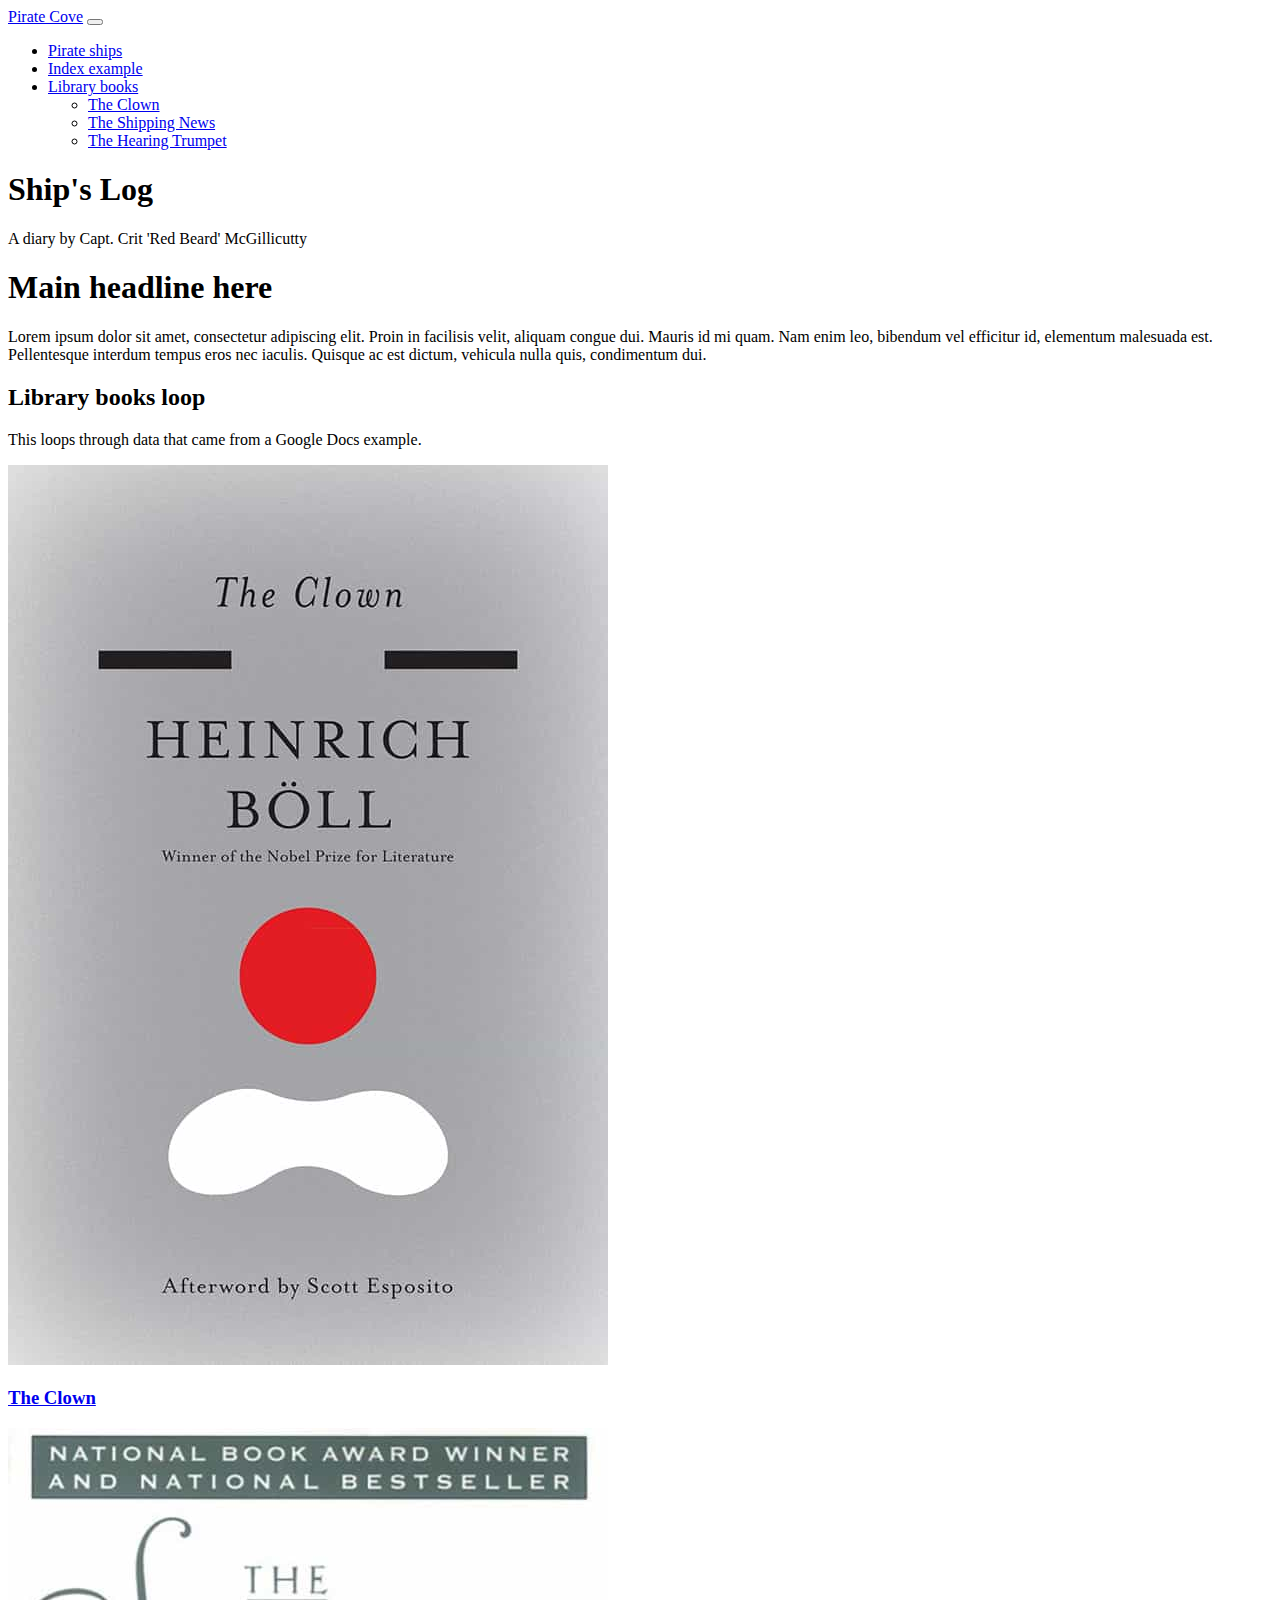
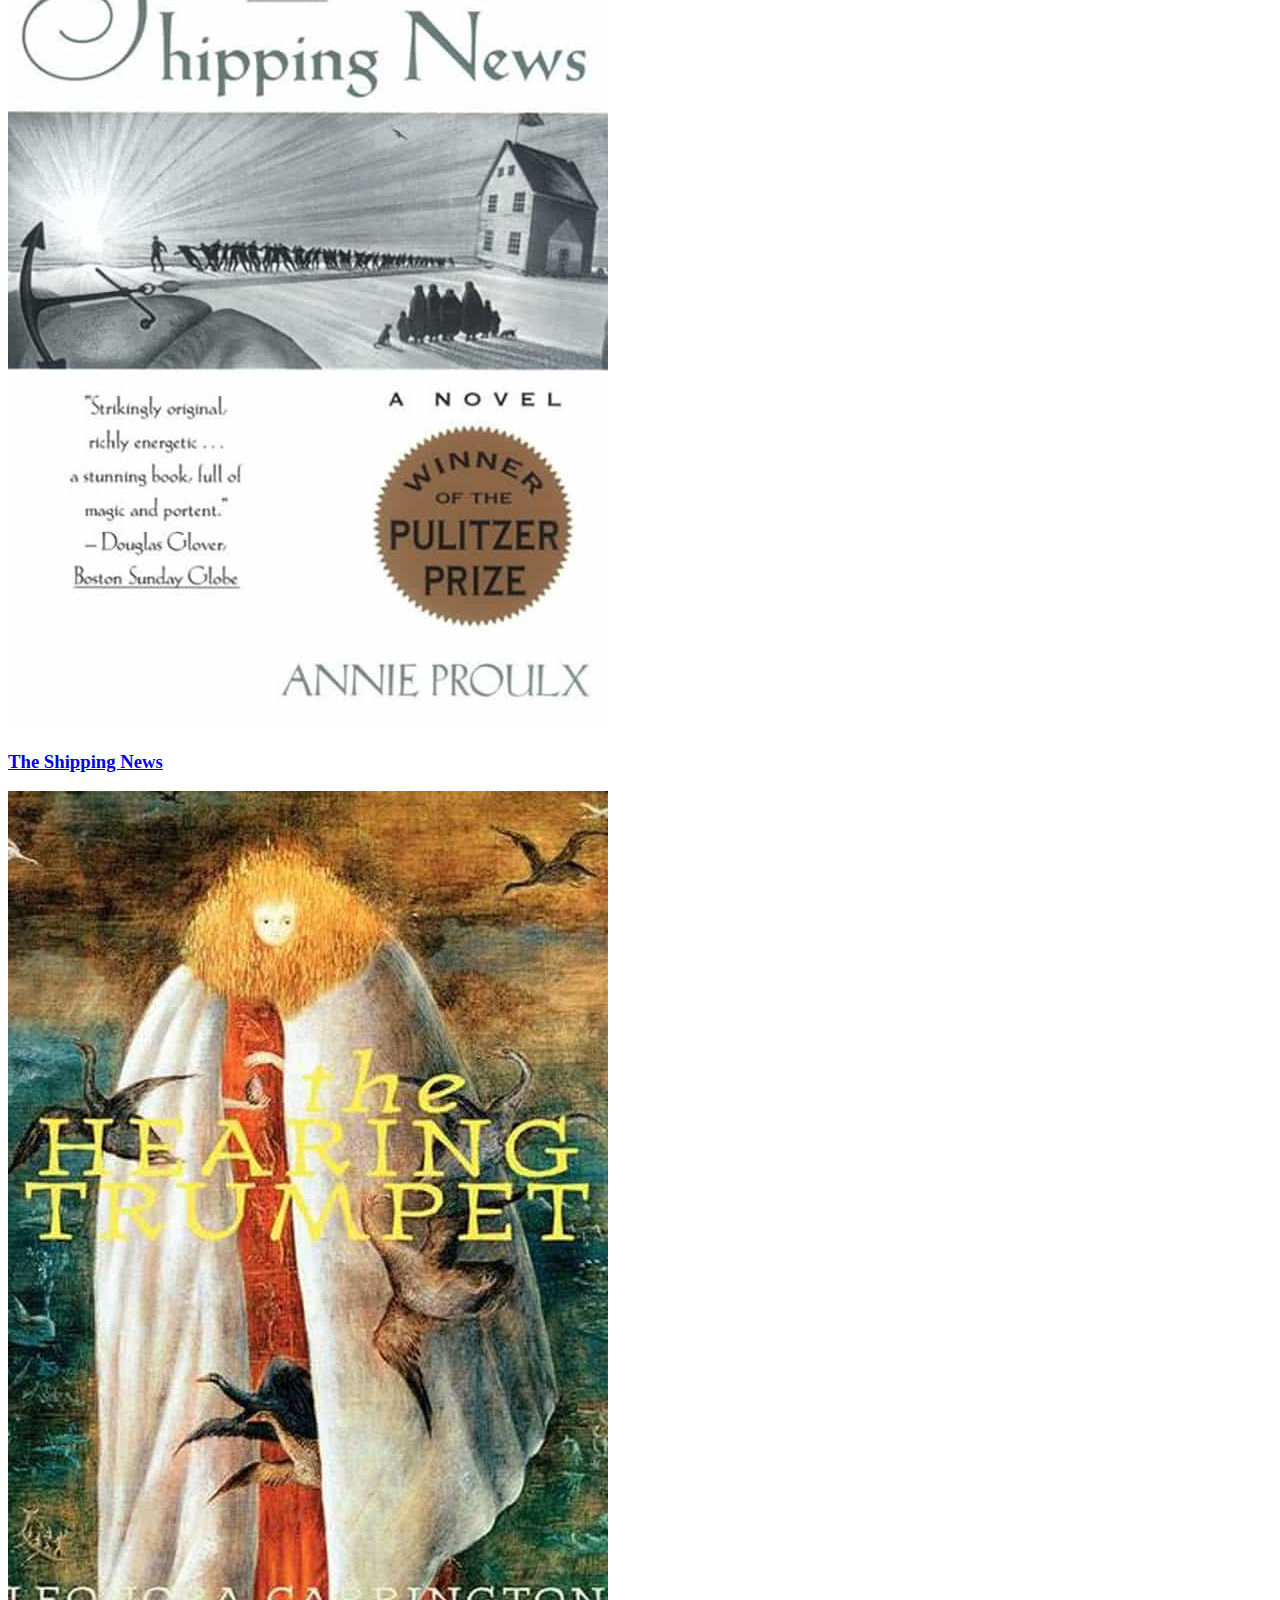
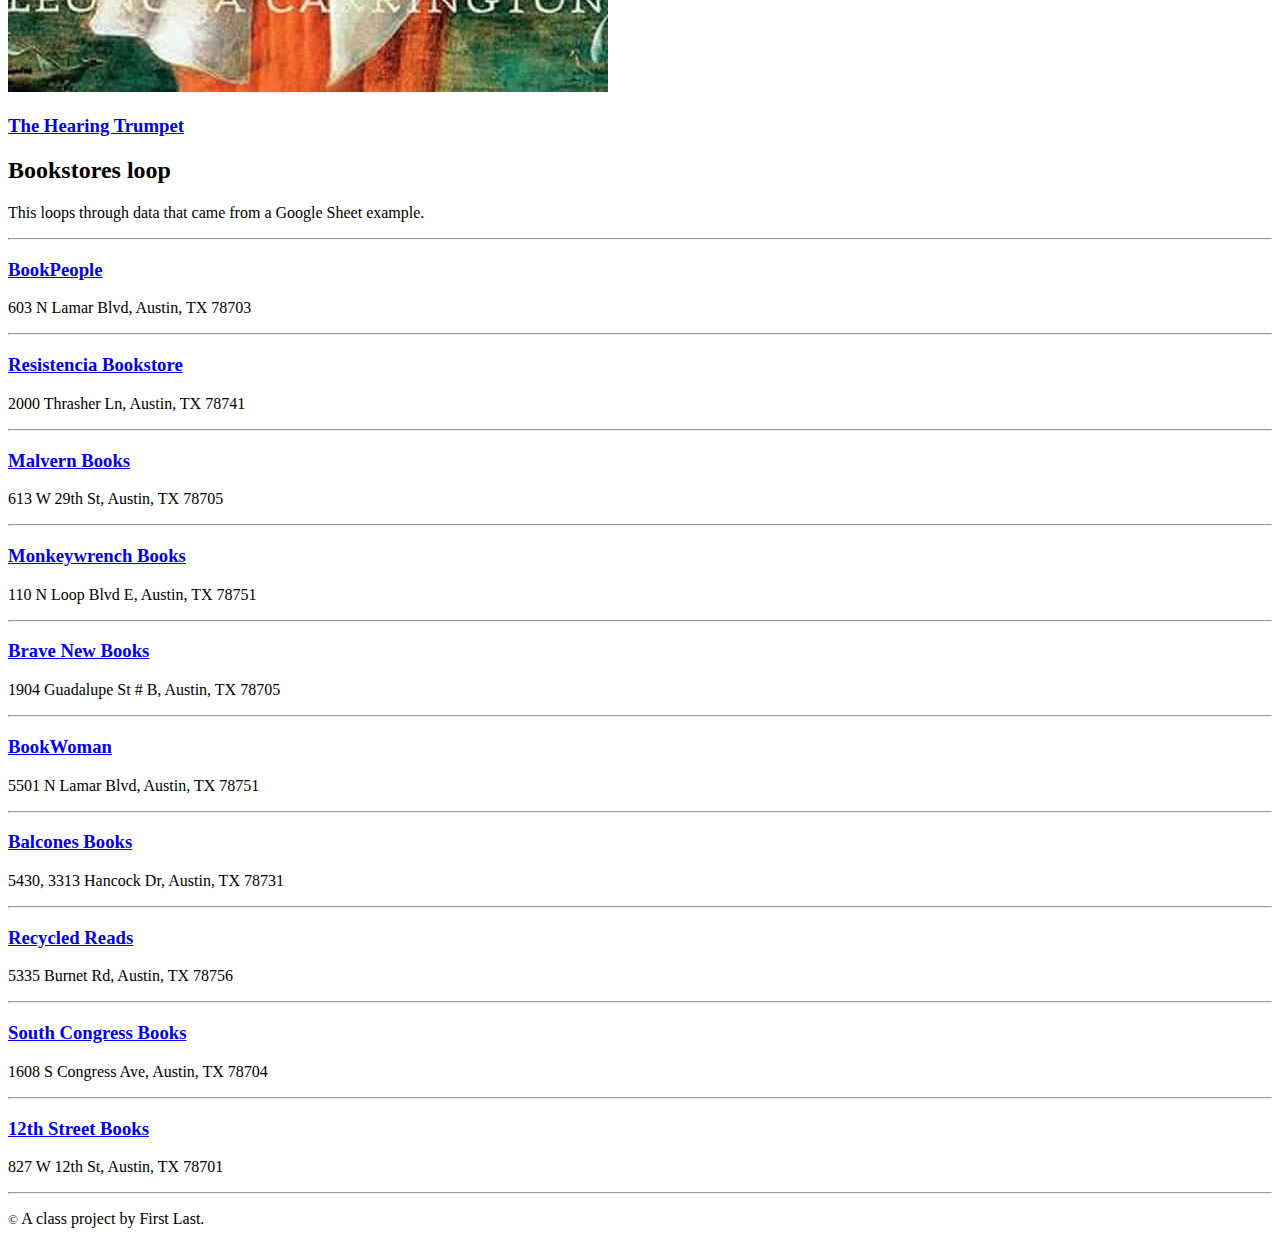
==== docs/index-example.html @ d1a78388 "progress" ====
<!DOCTYPE html>
<html lang="en">
  <!-- A Intro to Coding for Journalists class project -->
  <head>
    <title>Pirate Cove │ Index page title</title>
    <meta
      name="description"
      content="The index search description for this page goes here."
    />
    <meta charset="utf-8" />
    <meta http-equiv="X-UA-Compatible" content="IE=edge" />
    <meta
      name="viewport"
      content="width=device-width, initial-scale=1, maximum-scale=1"
    />
    <link rel="stylesheet" href="css/main.css" />
  </head>
  <body>
    <nav class="navbar navbar-expand-lg bg-dark" data-bs-theme="dark">
      <div class="container-fluid">
        <a class="navbar-brand" href="index.html">Pirate Cove</a>
        <button
          class="navbar-toggler"
          type="button"
          data-bs-toggle="collapse"
          data-bs-target="#navbarNavDropdown"
          aria-controls="navbarNavDropdown"
          aria-expanded="false"
          aria-label="Toggle navigation"
        >
          <span class="navbar-toggler-icon"></span>
        </button>
        <div class="collapse navbar-collapse" id="navbarNavDropdown">
          <ul class="navbar-nav">
            <li class="nav-item">
              <a class="nav-link" href="pirate-ships.html">Pirate ships</a>
            </li>
            <li class="nav-item">
              <a class="nav-link" href="index-example.html">Index example</a>
            </li>
            <li class="nav-item dropdown">
              <a
                class="nav-link dropdown-toggle"
                href="#"
                id="navbarDropdownMenuLink"
                role="button"
                data-bs-toggle="dropdown"
                aria-expanded="false"
              >
                Library books
              </a>
              <ul
                class="dropdown-menu"
                aria-labelledby="navbarDropdownMenuLink"
              >
                <li>
                  <a class="dropdown-item" href="books/the-clown.html"
                    >The Clown</a
                  >
                </li>

                <li>
                  <a class="dropdown-item" href="books/the-shipping-news.html"
                    >The Shipping News</a
                  >
                </li>

                <li>
                  <a class="dropdown-item" href="books/the-hearing-trumpet.html"
                    >The Hearing Trumpet</a
                  >
                </li>
              </ul>
            </li>
          </ul>
        </div>
      </div>
    </nav>
    <div id="jumbo" class="p-5 mb-4 bg-light">
      <div class="container-fluid py-5 text-center">
        <h1 class="display-5 fw-bold">Ship's Log</h1>
        <p>A diary by Capt. Crit 'Red Beard' McGillicutty</p>
      </div>
    </div>

    <div class="container">
      <h1>Main headline here</h1>
      <p>
        Lorem ipsum dolor sit amet, consectetur adipiscing elit. Proin in
        facilisis velit, aliquam congue dui. Mauris id mi quam. Nam enim leo,
        bibendum vel efficitur id, elementum malesuada est. Pellentesque
        interdum tempus eros nec iaculis. Quisque ac est dictum, vehicula nulla
        quis, condimentum dui.
      </p>
      <h2>Library books loop</h2>
      <p>This loops through data that came from a Google Docs example.</p>
      <div class="row">
        <div class="col">
          <img src="img/the-clown.jpg" alt="" class="img-fluid" />
          <h3><a href="books/the-clown.html">The Clown</a></h3>
        </div>

        <div class="col">
          <img src="img/the-shipping-news.jpg" alt="" class="img-fluid" />
          <h3><a href="books/the-shipping-news.html">The Shipping News</a></h3>
        </div>

        <div class="col">
          <img src="img/the-hearing-trumpet.jpg" alt="" class="img-fluid" />
          <h3>
            <a href="books/the-hearing-trumpet.html">The Hearing Trumpet</a>
          </h3>
        </div>
      </div>
      <h2>Bookstores loop</h2>
      <p>This loops through data that came from a Google Sheet example.</p>
      <hr />

      <h3>
        <a href="https://www.bookpeople.com/" target="_blank">BookPeople</a>
      </h3>
      <p>603 N Lamar Blvd, Austin, TX 78703</p>
      <hr />

      <h3>
        <a href="https://www.resistenciabooks.com/" target="_blank"
          >Resistencia Bookstore</a
        >
      </h3>
      <p>2000 Thrasher Ln, Austin, TX 78741</p>
      <hr />

      <h3>
        <a href="http://malvernbooks.com/" target="_blank">Malvern Books</a>
      </h3>
      <p>613 W 29th St, Austin, TX 78705</p>
      <hr />

      <h3>
        <a href="https://www.monkeywrenchbooks.org/" target="_blank"
          >Monkeywrench Books</a
        >
      </h3>
      <p>110 N Loop Blvd E, Austin, TX 78751</p>
      <hr />

      <h3>
        <a href="https://www.facebook.com/bravenewbookstore/" target="_blank"
          >Brave New Books</a
        >
      </h3>
      <p>1904 Guadalupe St # B, Austin, TX 78705</p>
      <hr />

      <h3>
        <a href="https://www.ebookwoman.com/" target="_blank">BookWoman</a>
      </h3>
      <p>5501 N Lamar Blvd, Austin, TX 78751</p>
      <hr />

      <h3>
        <a href="https://balconesbooks.com/" target="_blank">Balcones Books</a>
      </h3>
      <p>5430, 3313 Hancock Dr, Austin, TX 78731</p>
      <hr />

      <h3>
        <a href="http://library.austintexas.gov/recycled-reads" target="_blank"
          >Recycled Reads</a
        >
      </h3>
      <p>5335 Burnet Rd, Austin, TX 78756</p>
      <hr />

      <h3>
        <a href="https://southcongressbooks.com/" target="_blank"
          >South Congress Books</a
        >
      </h3>
      <p>1608 S Congress Ave, Austin, TX 78704</p>
      <hr />

      <h3>
        <a href="https://www.12thstreetbooks.com/" target="_blank"
          >12th Street Books</a
        >
      </h3>
      <p>827 W 12th St, Austin, TX 78701</p>
      <hr />
    </div>

    <footer>
      <p id="legal" class="center-block text-center">
        <small>&copy;</small> <span class="copyright-year"></span>
        A class project by First Last.
      </p>
    </footer>

    <script src="js/jquery.js"></script>
    <script src="js/bootstrap.bundle.min.js"></script>
    <script src="js/scripts.js"></script>
  </body>
</html>
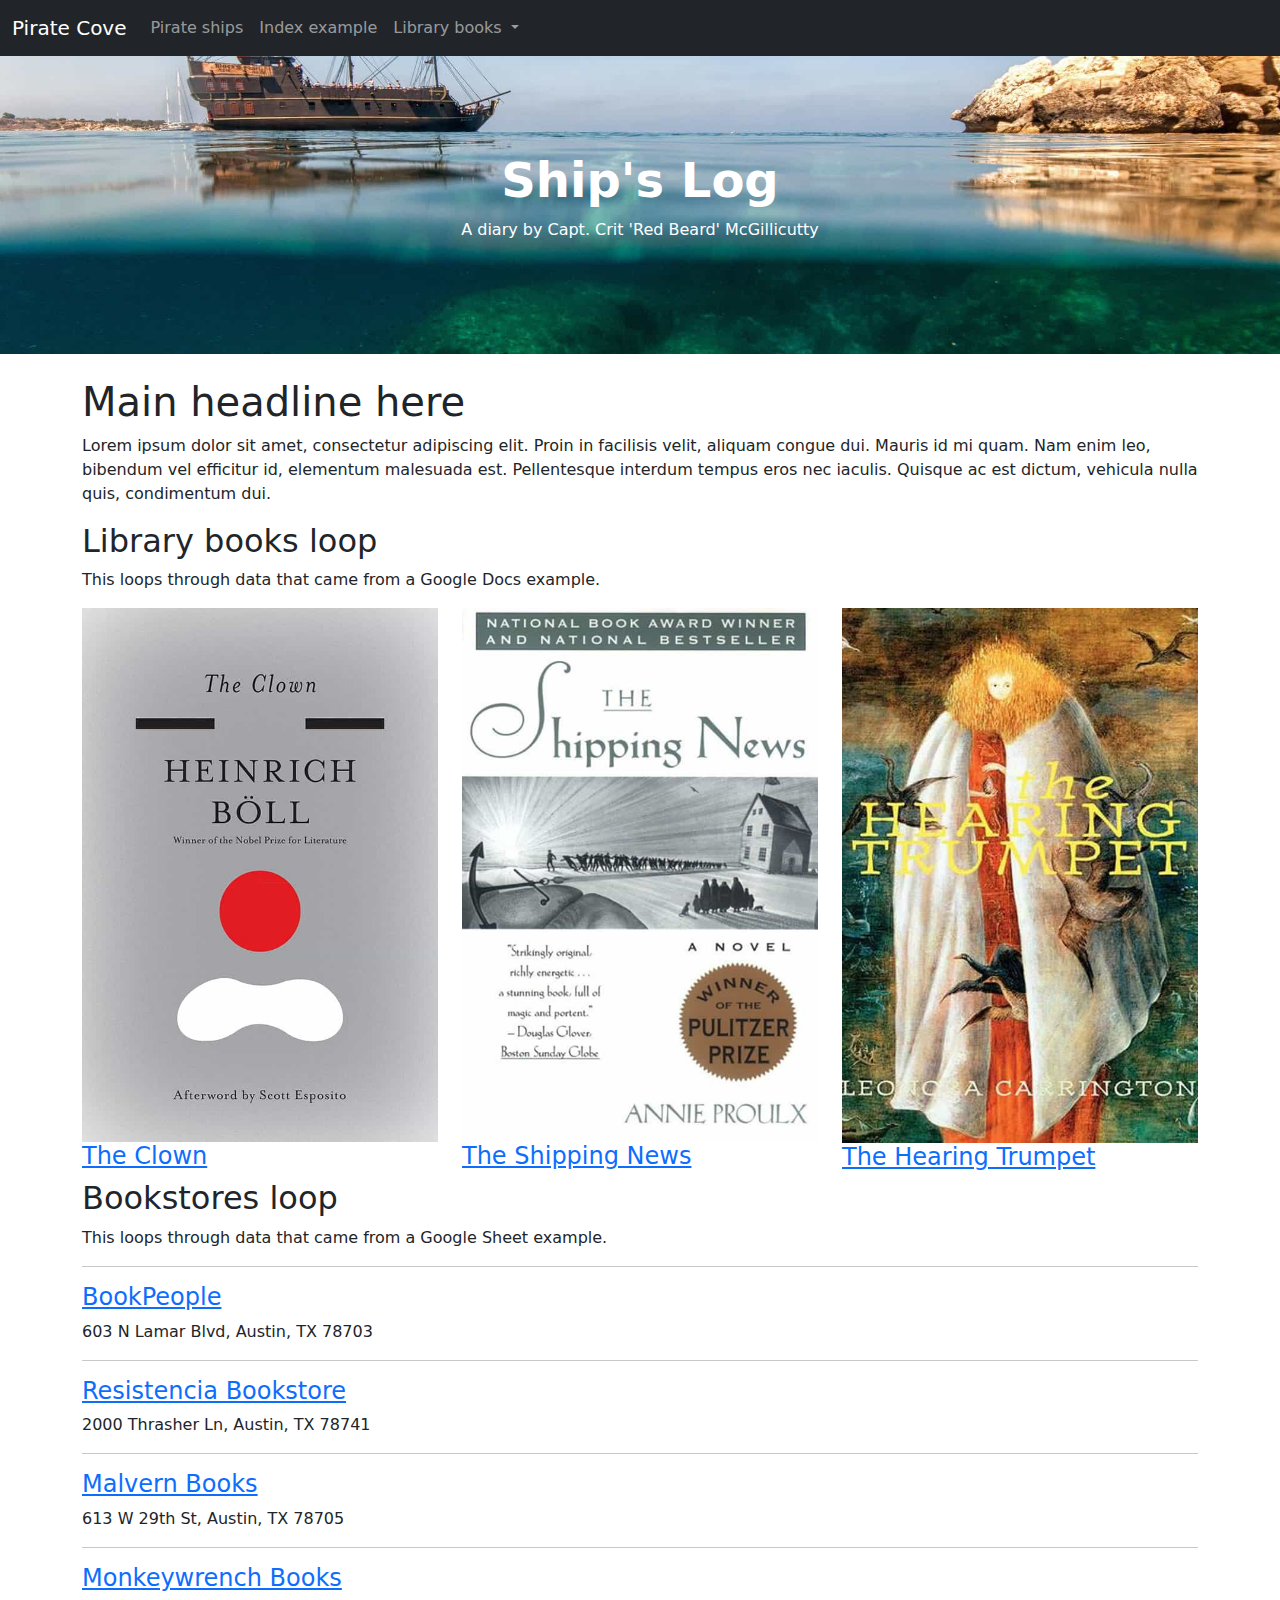
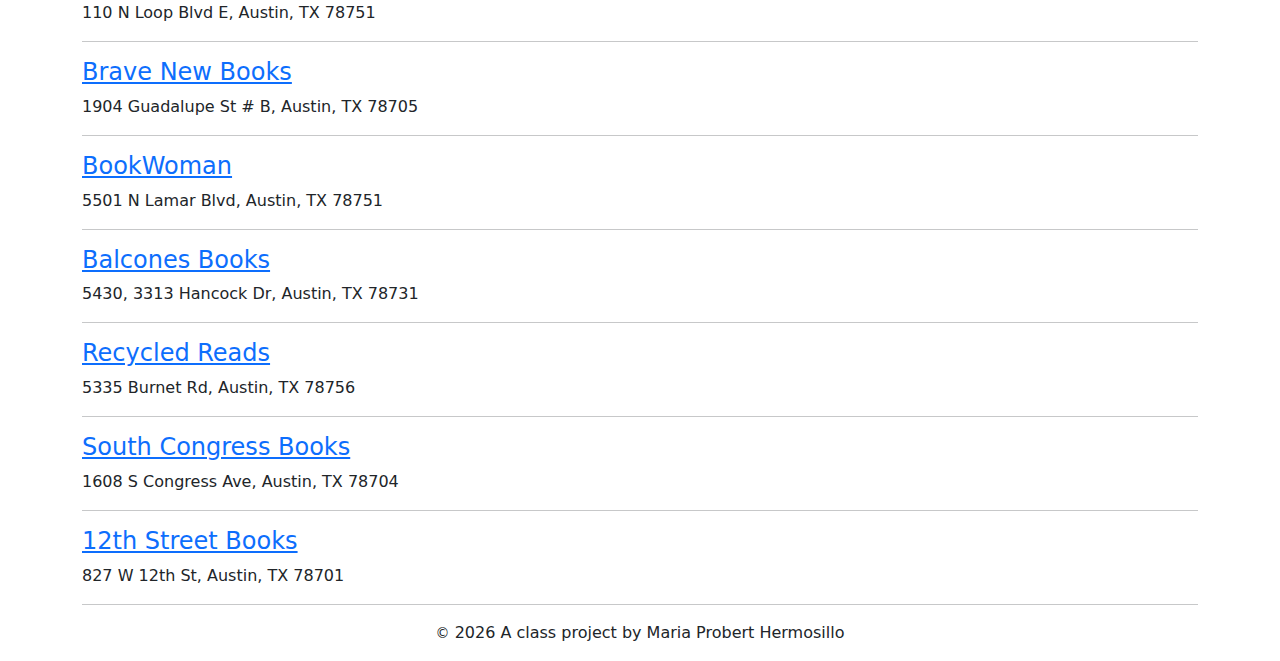
==== commit 01e7980a: "update" ====
--- a/docs/index-example.html
+++ b/docs/index-example.html
@@ -1,203 +1,135 @@
-<!DOCTYPE html>
+<!doctype html>
 <html lang="en">
   <!-- A Intro to Coding for Journalists class project -->
   <head>
-    <title>Pirate Cove │ Index page title</title>
-    <meta
-      name="description"
-      content="The index search description for this page goes here."
-    />
-    <meta charset="utf-8" />
-    <meta http-equiv="X-UA-Compatible" content="IE=edge" />
-    <meta
-      name="viewport"
-      content="width=device-width, initial-scale=1, maximum-scale=1"
-    />
-    <link rel="stylesheet" href="css/main.css" />
+    <title> Pirate Cove │ Index page title</title>
+    <meta name="description" content="The index search description for this page goes here.">
+    <meta charset="utf-8">
+    <meta http-equiv="X-UA-Compatible" content="IE=edge"/>
+    <meta name="viewport" content="width=device-width, initial-scale=1, maximum-scale=1">
+    <link rel="stylesheet" href="css/main.css">
   </head>
   <body>
     <nav class="navbar navbar-expand-lg bg-dark" data-bs-theme="dark">
-      <div class="container-fluid">
-        <a class="navbar-brand" href="index.html">Pirate Cove</a>
-        <button
-          class="navbar-toggler"
-          type="button"
-          data-bs-toggle="collapse"
-          data-bs-target="#navbarNavDropdown"
-          aria-controls="navbarNavDropdown"
-          aria-expanded="false"
-          aria-label="Toggle navigation"
-        >
-          <span class="navbar-toggler-icon"></span>
-        </button>
-        <div class="collapse navbar-collapse" id="navbarNavDropdown">
-          <ul class="navbar-nav">
-            <li class="nav-item">
-              <a class="nav-link" href="pirate-ships.html">Pirate ships</a>
-            </li>
-            <li class="nav-item">
-              <a class="nav-link" href="index-example.html">Index example</a>
-            </li>
-            <li class="nav-item dropdown">
-              <a
-                class="nav-link dropdown-toggle"
-                href="#"
-                id="navbarDropdownMenuLink"
-                role="button"
-                data-bs-toggle="dropdown"
-                aria-expanded="false"
-              >
-                Library books
-              </a>
-              <ul
-                class="dropdown-menu"
-                aria-labelledby="navbarDropdownMenuLink"
-              >
-                <li>
-                  <a class="dropdown-item" href="books/the-clown.html"
-                    >The Clown</a
-                  >
-                </li>
+  <div class="container-fluid">
+    <a class="navbar-brand" href="index.html">Pirate Cove</a>
+    <button class="navbar-toggler" type="button" data-bs-toggle="collapse" data-bs-target="#navbarNavDropdown" aria-controls="navbarNavDropdown" aria-expanded="false" aria-label="Toggle navigation">
+      <span class="navbar-toggler-icon"></span>
+    </button>
+    <div class="collapse navbar-collapse" id="navbarNavDropdown">
+      <ul class="navbar-nav">
+      <li class="nav-item">
+         <a class="nav-link" href="pirate-ships.html">Pirate ships</a>
+      </li>
+        <li class="nav-item">
+          <a class="nav-link" href="index-example.html">Index example</a>
+        </li>
+        <li class="nav-item dropdown">
+          <a class="nav-link dropdown-toggle" href="#" id="navbarDropdownMenuLink" role="button" data-bs-toggle="dropdown" aria-expanded="false">
+            Library books
+          </a>
+          <ul class="dropdown-menu" aria-labelledby="navbarDropdownMenuLink">
+            
+            <li><a class="dropdown-item" href="books/the-clown.html">The Clown</a></li>
+            
+            <li><a class="dropdown-item" href="books/the-shipping-news.html">The Shipping News</a></li>
+            
+            <li><a class="dropdown-item" href="books/the-hearing-trumpet.html">The Hearing Trumpet</a></li>
+            
+          </ul>
+        </li>
+      </ul>
+    </div>
+  </div>
+</nav>
+    <div id="jumbo" class="p-5 mb-4 bg-light">
+  <div class="container-fluid py-5 text-center">
+    <h1 class="display-5 fw-bold">Ship's Log</h1>
+    <p>A diary by Capt. Crit 'Red Beard' McGillicutty</p>
+  </div>
+</div>
 
-                <li>
-                  <a class="dropdown-item" href="books/the-shipping-news.html"
-                    >The Shipping News</a
-                  >
-                </li>
+    
+<div class="container">
+  <h1>Main headline here</h1>
+  <p>Lorem ipsum dolor sit amet, consectetur adipiscing elit. Proin in facilisis velit, aliquam congue dui. Mauris id mi quam. Nam enim leo, bibendum vel efficitur id, elementum malesuada est. Pellentesque interdum tempus eros nec iaculis. Quisque ac est dictum, vehicula nulla quis, condimentum dui.</p>
+  <h2>Library books loop</h2>
+  <p>This loops through data that came from a Google Docs example.</p>
+  <div class="row">
+    
+      <div class="col">
+        <img src="img/the-clown.jpg" alt="" class="img-fluid">
+        <h3><a href="books/the-clown.html">The Clown</a></h3>
+      </div>
+    
+      <div class="col">
+        <img src="img/the-shipping-news.jpg" alt="" class="img-fluid">
+        <h3><a href="books/the-shipping-news.html">The Shipping News</a></h3>
+      </div>
+    
+      <div class="col">
+        <img src="img/the-hearing-trumpet.jpg" alt="" class="img-fluid">
+        <h3><a href="books/the-hearing-trumpet.html">The Hearing Trumpet</a></h3>
+      </div>
+    
+  </div>
+  <h2>Bookstores loop</h2>
+  <p>This loops through data that came from a Google Sheet example.</p>
+  <hr>
+  
+    <h3><a href="https://www.bookpeople.com/" target="_blank">BookPeople</a></h3>
+    <p>603 N Lamar Blvd, Austin, TX 78703</p>
+    <hr>
+  
+    <h3><a href="https://www.resistenciabooks.com/" target="_blank">Resistencia Bookstore</a></h3>
+    <p>2000 Thrasher Ln, Austin, TX 78741</p>
+    <hr>
+  
+    <h3><a href="http://malvernbooks.com/" target="_blank">Malvern Books</a></h3>
+    <p>613 W 29th St, Austin, TX 78705</p>
+    <hr>
+  
+    <h3><a href="https://www.monkeywrenchbooks.org/" target="_blank">Monkeywrench Books</a></h3>
+    <p>110 N Loop Blvd E, Austin, TX 78751</p>
+    <hr>
+  
+    <h3><a href="https://www.facebook.com/bravenewbookstore/" target="_blank">Brave New Books</a></h3>
+    <p>1904 Guadalupe St # B, Austin, TX 78705</p>
+    <hr>
+  
+    <h3><a href="https://www.ebookwoman.com/" target="_blank">BookWoman</a></h3>
+    <p>5501 N Lamar Blvd, Austin, TX 78751</p>
+    <hr>
+  
+    <h3><a href="https://balconesbooks.com/" target="_blank">Balcones Books</a></h3>
+    <p>5430, 3313 Hancock Dr, Austin, TX 78731</p>
+    <hr>
+  
+    <h3><a href="http://library.austintexas.gov/recycled-reads" target="_blank">Recycled Reads</a></h3>
+    <p>5335 Burnet Rd, Austin, TX 78756</p>
+    <hr>
+  
+    <h3><a href="https://southcongressbooks.com/" target="_blank">South Congress Books</a></h3>
+    <p>1608 S Congress Ave, Austin, TX 78704</p>
+    <hr>
+  
+    <h3><a href="https://www.12thstreetbooks.com/" target="_blank">12th Street Books</a></h3>
+    <p>827 W 12th St, Austin, TX 78701</p>
+    <hr>
+  
+</div>
 
-                <li>
-                  <a class="dropdown-item" href="books/the-hearing-trumpet.html"
-                    >The Hearing Trumpet</a
-                  >
-                </li>
-              </ul>
-            </li>
-          </ul>
-        </div>
-      </div>
-    </nav>
-    <div id="jumbo" class="p-5 mb-4 bg-light">
-      <div class="container-fluid py-5 text-center">
-        <h1 class="display-5 fw-bold">Ship's Log</h1>
-        <p>A diary by Capt. Crit 'Red Beard' McGillicutty</p>
-      </div>
-    </div>
-
-    <div class="container">
-      <h1>Main headline here</h1>
-      <p>
-        Lorem ipsum dolor sit amet, consectetur adipiscing elit. Proin in
-        facilisis velit, aliquam congue dui. Mauris id mi quam. Nam enim leo,
-        bibendum vel efficitur id, elementum malesuada est. Pellentesque
-        interdum tempus eros nec iaculis. Quisque ac est dictum, vehicula nulla
-        quis, condimentum dui.
-      </p>
-      <h2>Library books loop</h2>
-      <p>This loops through data that came from a Google Docs example.</p>
-      <div class="row">
-        <div class="col">
-          <img src="img/the-clown.jpg" alt="" class="img-fluid" />
-          <h3><a href="books/the-clown.html">The Clown</a></h3>
-        </div>
-
-        <div class="col">
-          <img src="img/the-shipping-news.jpg" alt="" class="img-fluid" />
-          <h3><a href="books/the-shipping-news.html">The Shipping News</a></h3>
-        </div>
-
-        <div class="col">
-          <img src="img/the-hearing-trumpet.jpg" alt="" class="img-fluid" />
-          <h3>
-            <a href="books/the-hearing-trumpet.html">The Hearing Trumpet</a>
-          </h3>
-        </div>
-      </div>
-      <h2>Bookstores loop</h2>
-      <p>This loops through data that came from a Google Sheet example.</p>
-      <hr />
-
-      <h3>
-        <a href="https://www.bookpeople.com/" target="_blank">BookPeople</a>
-      </h3>
-      <p>603 N Lamar Blvd, Austin, TX 78703</p>
-      <hr />
-
-      <h3>
-        <a href="https://www.resistenciabooks.com/" target="_blank"
-          >Resistencia Bookstore</a
-        >
-      </h3>
-      <p>2000 Thrasher Ln, Austin, TX 78741</p>
-      <hr />
-
-      <h3>
-        <a href="http://malvernbooks.com/" target="_blank">Malvern Books</a>
-      </h3>
-      <p>613 W 29th St, Austin, TX 78705</p>
-      <hr />
-
-      <h3>
-        <a href="https://www.monkeywrenchbooks.org/" target="_blank"
-          >Monkeywrench Books</a
-        >
-      </h3>
-      <p>110 N Loop Blvd E, Austin, TX 78751</p>
-      <hr />
-
-      <h3>
-        <a href="https://www.facebook.com/bravenewbookstore/" target="_blank"
-          >Brave New Books</a
-        >
-      </h3>
-      <p>1904 Guadalupe St # B, Austin, TX 78705</p>
-      <hr />
-
-      <h3>
-        <a href="https://www.ebookwoman.com/" target="_blank">BookWoman</a>
-      </h3>
-      <p>5501 N Lamar Blvd, Austin, TX 78751</p>
-      <hr />
-
-      <h3>
-        <a href="https://balconesbooks.com/" target="_blank">Balcones Books</a>
-      </h3>
-      <p>5430, 3313 Hancock Dr, Austin, TX 78731</p>
-      <hr />
-
-      <h3>
-        <a href="http://library.austintexas.gov/recycled-reads" target="_blank"
-          >Recycled Reads</a
-        >
-      </h3>
-      <p>5335 Burnet Rd, Austin, TX 78756</p>
-      <hr />
-
-      <h3>
-        <a href="https://southcongressbooks.com/" target="_blank"
-          >South Congress Books</a
-        >
-      </h3>
-      <p>1608 S Congress Ave, Austin, TX 78704</p>
-      <hr />
-
-      <h3>
-        <a href="https://www.12thstreetbooks.com/" target="_blank"
-          >12th Street Books</a
-        >
-      </h3>
-      <p>827 W 12th St, Austin, TX 78701</p>
-      <hr />
-    </div>
 
     <footer>
-      <p id="legal" class="center-block text-center">
-        <small>&copy;</small> <span class="copyright-year"></span>
-        A class project by First Last.
-      </p>
-    </footer>
+<p id="legal" class="center-block text-center">
+  <small>&copy;</small> <span class="copyright-year"></span>
+  A class project by Maria Probert Hermosillo
+</p>
+</footer>
+
 
     <script src="js/jquery.js"></script>
     <script src="js/bootstrap.bundle.min.js"></script>
     <script src="js/scripts.js"></script>
   </body>
-</html>
+</html>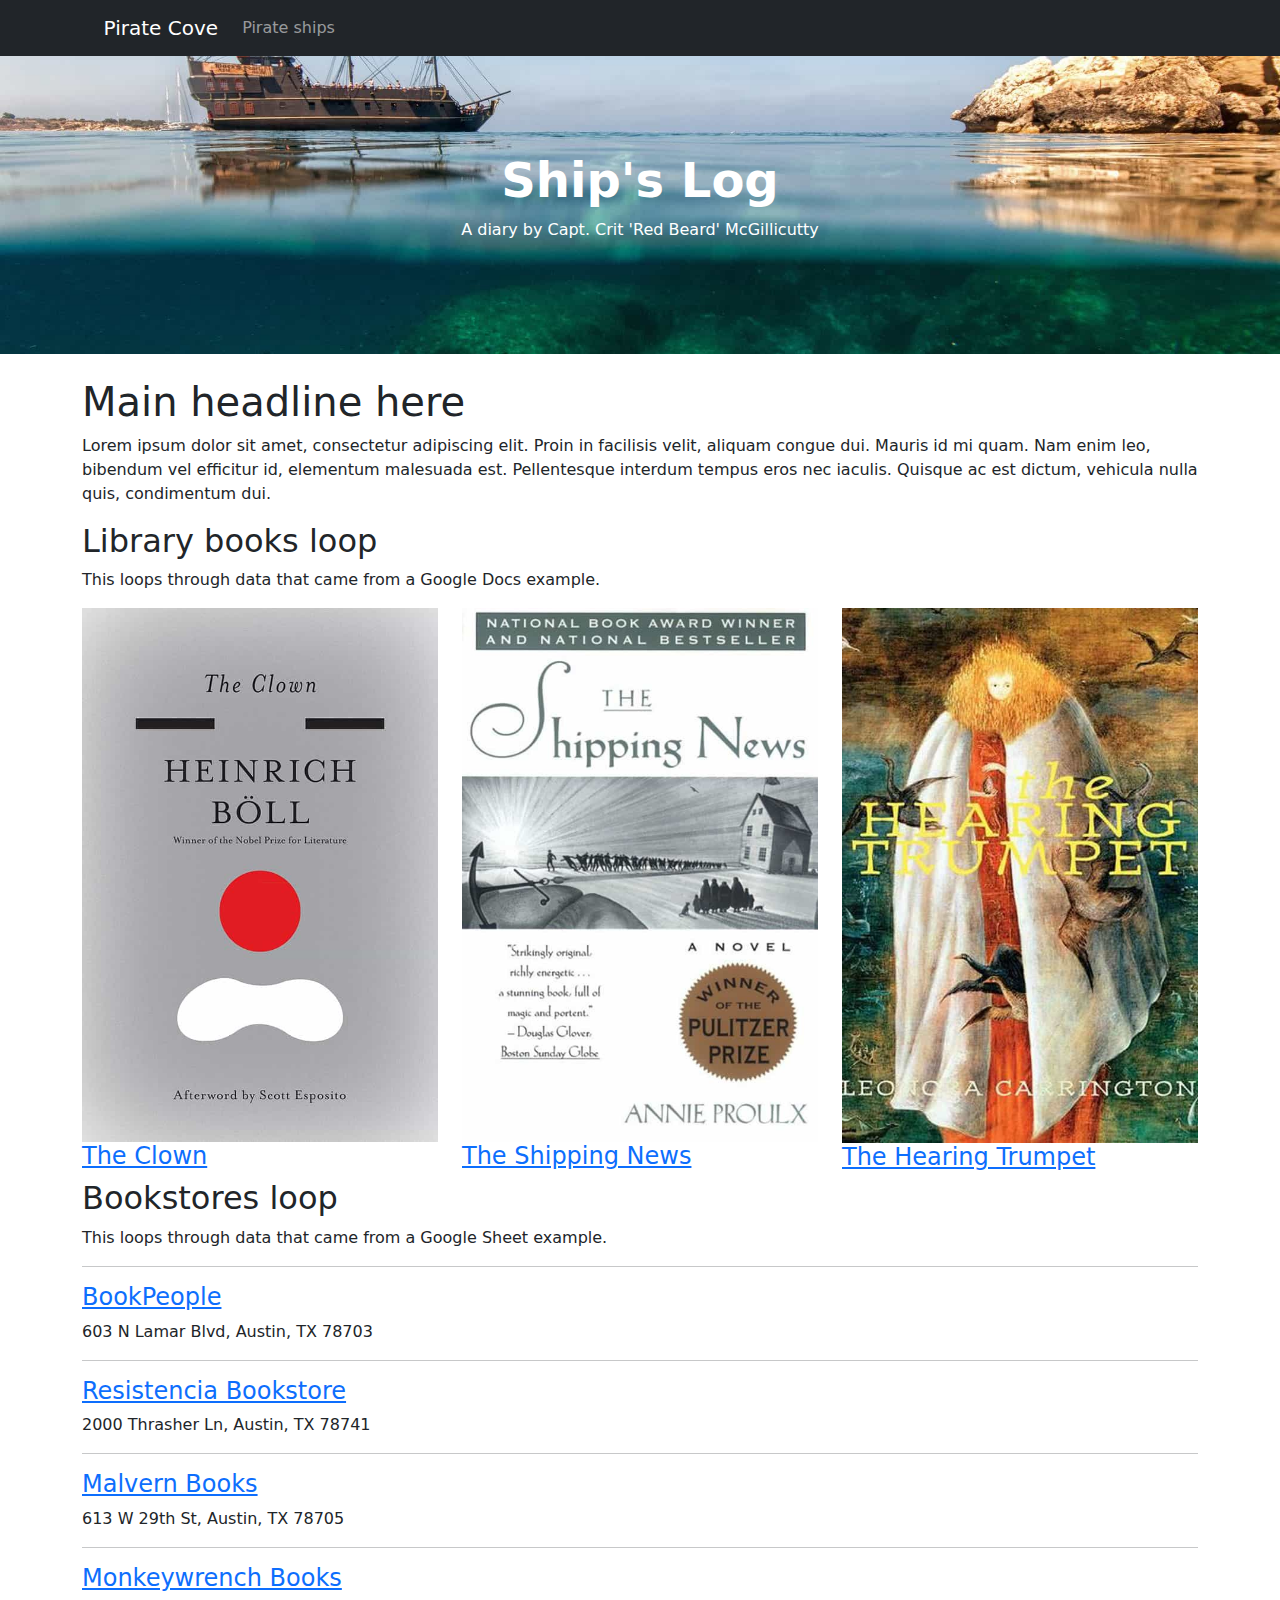
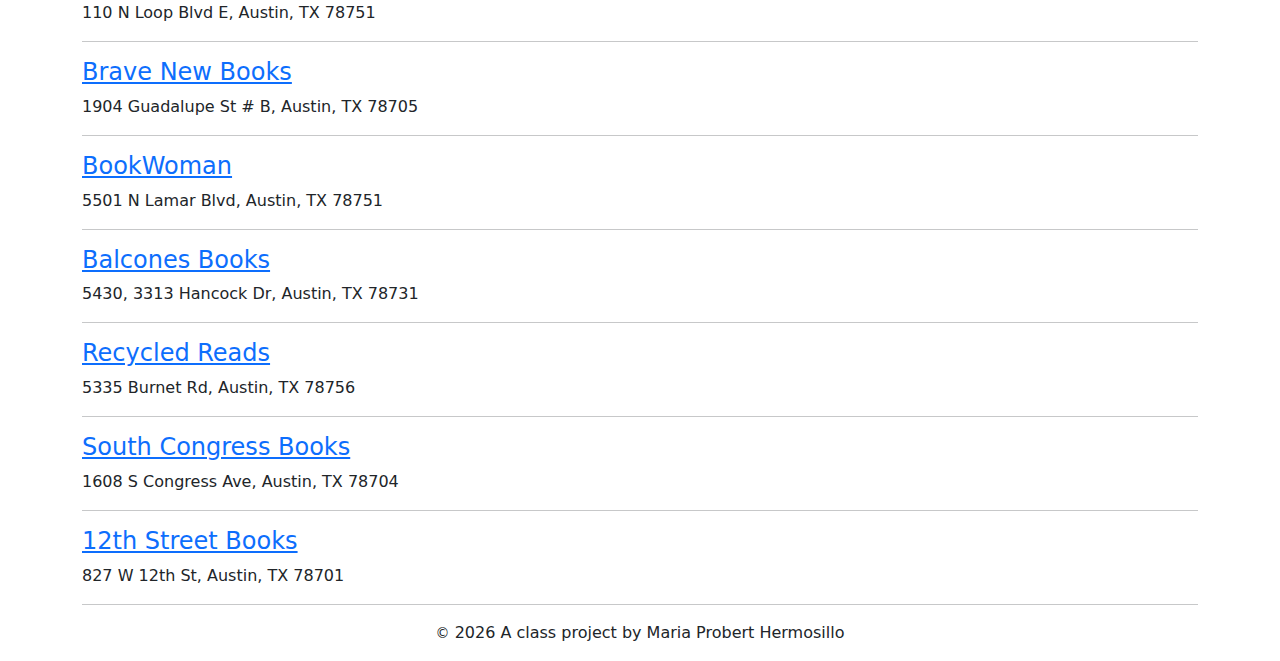
==== commit 291d3a10: "final" ====
--- a/docs/index-example.html
+++ b/docs/index-example.html
@@ -12,6 +12,7 @@
   <body>
     <nav class="navbar navbar-expand-lg bg-dark" data-bs-theme="dark">
   <div class="container-fluid">
+    Pirate Cove
     <a class="navbar-brand" href="index.html">Pirate Cove</a>
     <button class="navbar-toggler" type="button" data-bs-toggle="collapse" data-bs-target="#navbarNavDropdown" aria-controls="navbarNavDropdown" aria-expanded="false" aria-label="Toggle navigation">
       <span class="navbar-toggler-icon"></span>
@@ -20,22 +21,6 @@
       <ul class="navbar-nav">
       <li class="nav-item">
          <a class="nav-link" href="pirate-ships.html">Pirate ships</a>
-      </li>
-        <li class="nav-item">
-          <a class="nav-link" href="index-example.html">Index example</a>
-        </li>
-        <li class="nav-item dropdown">
-          <a class="nav-link dropdown-toggle" href="#" id="navbarDropdownMenuLink" role="button" data-bs-toggle="dropdown" aria-expanded="false">
-            Library books
-          </a>
-          <ul class="dropdown-menu" aria-labelledby="navbarDropdownMenuLink">
-            
-            <li><a class="dropdown-item" href="books/the-clown.html">The Clown</a></li>
-            
-            <li><a class="dropdown-item" href="books/the-shipping-news.html">The Shipping News</a></li>
-            
-            <li><a class="dropdown-item" href="books/the-hearing-trumpet.html">The Hearing Trumpet</a></li>
-            
           </ul>
         </li>
       </ul>
